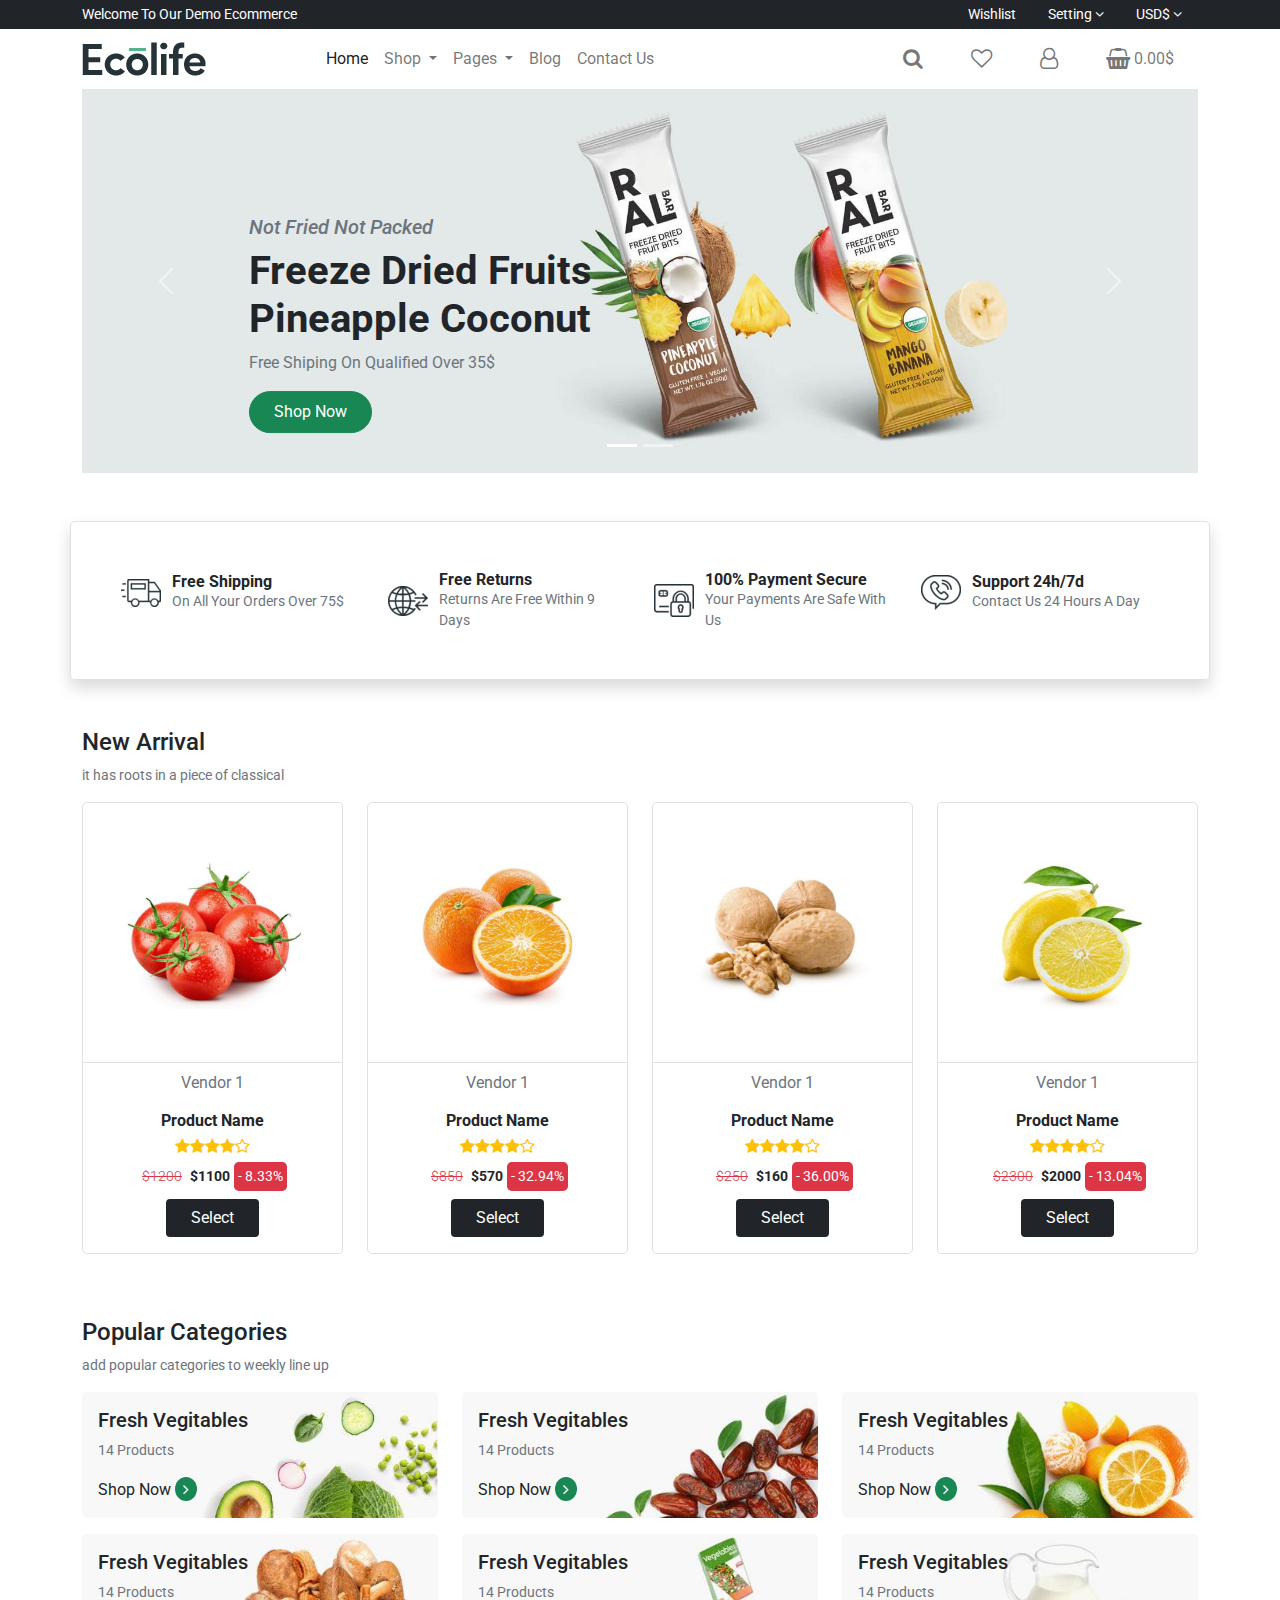
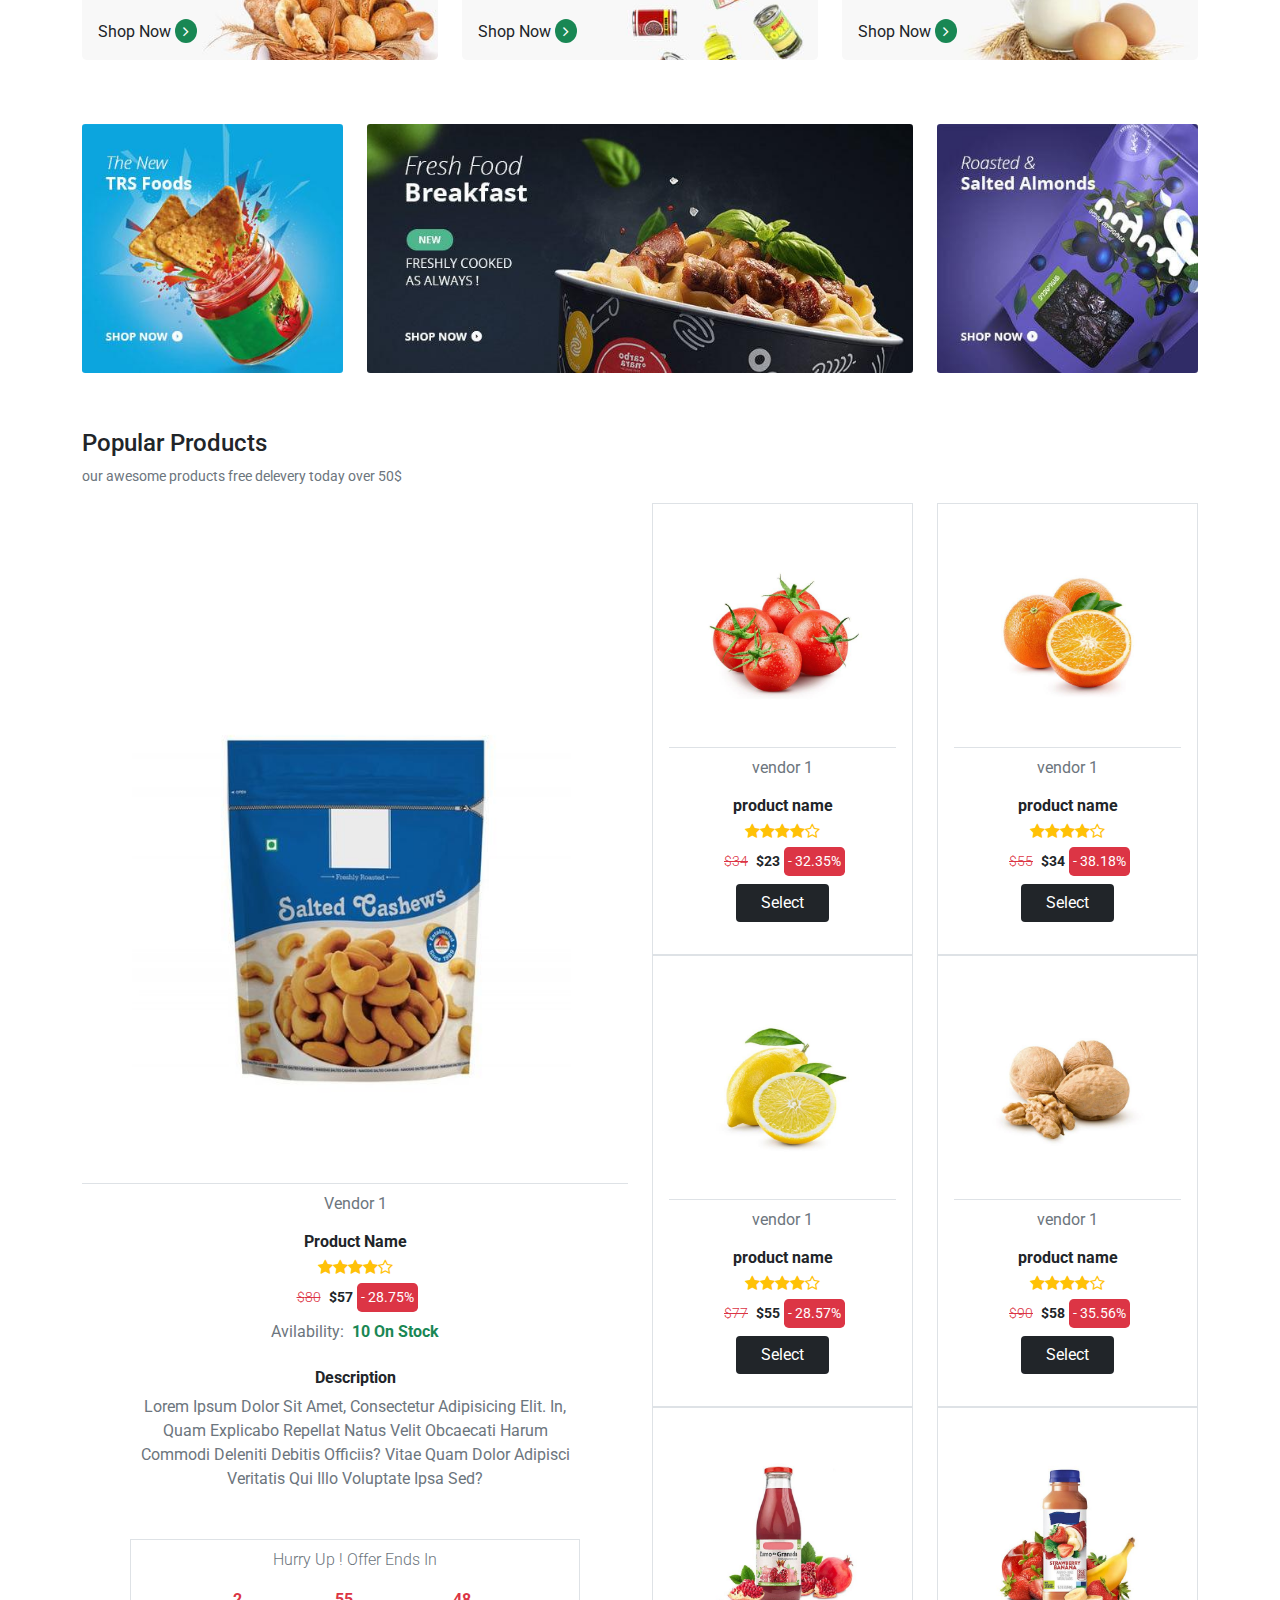
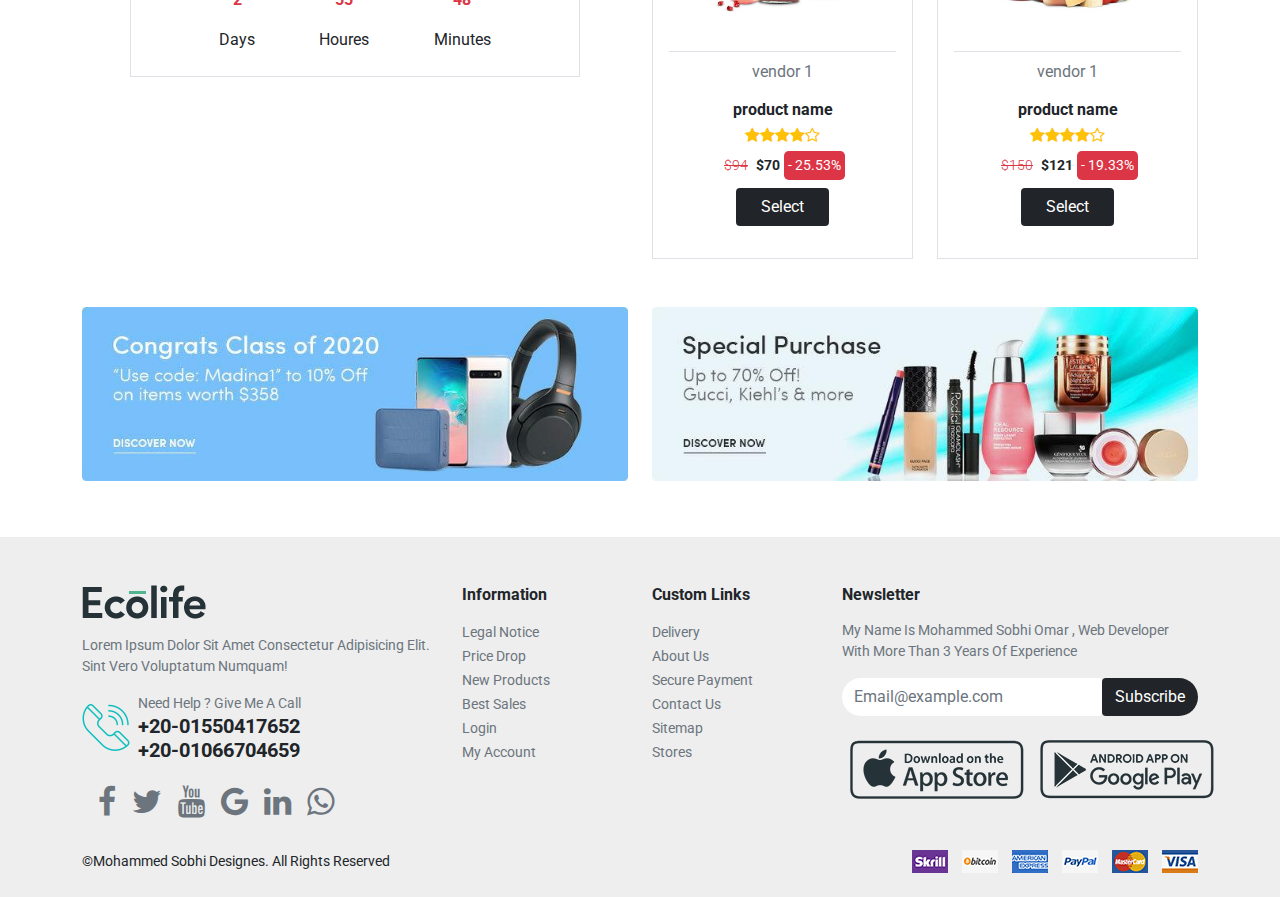
==== index.html @ a6cfed55 "first commit" ====
<!DOCTYPE html>
<html lang="en">

<head>
    <meta charset="UTF-8">
    <meta http-equiv="X-UA-Compatible" content="IE=edge">
    <meta name="viewport" content="width=device-width, initial-scale=1.0">
    <link rel="stylesheet" href="css/font-awesome.min.css" />
    <!--font awesome-->
    <link rel="stylesheet" href="css/bootstrap.css">
    <!--owlcarousel-->
    <link rel="stylesheet" href="css/owl.theme.default.css">
    <link rel="stylesheet" href="css/owl.carousel.min.css">
    <!--bootstrap-->
    <link rel="stylesheet" href="css/style.css">
    <!--main style css file-->
    <meta name="description"
        content="the Description Of The Website Will Be Written Here - write the full description for the best seo">
    <title>Ecommerce WebSite no.3 - Home page </title>
</head>

<body>
    <!-- start header  -->
    <header>
        <!-- topheader  -->
        <div class="top-header small d-none d-md-block py-1 bg-dark text-white ">
            <div class="container">
                <div class="d-flex  justify-content-between align-items-center">
                    <p class="mb-0">Welcome To Our Demo Ecommerce</p>
                    <ul class="d-flex list-unstyled mb-0">
                        <li class=""><a href="#" class="mx-3 text-white text-decoration-none">Wishlist</a></li>
                        <li class=""><a href="#" class="mx-3 text-white text-decoration-none">Setting <i
                                    class="fa fa-angle-down"></i></a></li>
                        <li class=""><a href="#" class="mx-3 text-white text-decoration-none">USD$ <i
                                    class="fa fa-angle-down"></i></a></li>
                    </ul>
                </div>
            </div>
        </div>
        <!-- end top header  -->
        <!-- main navbar  -->
        <nav class="navbar navbar-expand-lg navbar-light ">
            <div class="container ">
                <a class="navbar-brand" href="index.html"><img src="images/logo.png" alt=""></a>
                <button class="navbar-toggler" type="button" data-bs-toggle="collapse"
                    data-bs-target="#navbarSupportedContent" aria-controls="navbarSupportedContent"
                    aria-expanded="false" aria-label="Toggle navigation">
                    <i class=" fa fa-bars"></i>
                </button>
                <div class="collapse navbar-collapse" id="navbarSupportedContent">
                    <ul class="navbar-nav me-auto mb-2 mb-lg-0 ms-lg-5 ps-lg-5">
                        <li class="nav-item">
                            <a class="nav-link active" aria-current="page" href="index.html">Home</a>
                        </li>
                        <li class="nav-item dropdown">
                            <a class="nav-link dropdown-toggle" href="#" id="navbarDropdown" role="button"
                                data-bs-toggle="dropdown" aria-expanded="false">
                                Shop
                            </a>
                            <ul class="dropdown-menu" aria-labelledby="navbarDropdown">
                                <li><a class="dropdown-item" href="#">Action</a></li>
                                <li><a class="dropdown-item" href="#">Another action</a></li>
                                <li>
                                    <hr class="dropdown-divider">
                                </li>
                                <li><a class="dropdown-item" href="#">Something else here</a></li>
                            </ul>
                        </li>
                        <li class="nav-item dropdown">
                            <a class="nav-link dropdown-toggle" href="#" id="navbarDropdown" role="button"
                                data-bs-toggle="dropdown" aria-expanded="false">
                                Pages
                            </a>
                            <ul class="dropdown-menu" aria-labelledby="navbarDropdown">
                                <li><a class="dropdown-item" href="#">About Us</a></li>
                                <li>
                                    <hr class="dropdown-divider">
                                </li>
                                <li><a class="dropdown-item" href="#">Contact Us</a></li>
                                <li>
                                    <hr class="dropdown-divider">
                                </li>
                                <li><a class="dropdown-item" href="#">FAQs</a></li>
                            </ul>
                        </li>
                        <li class="nav-item">
                            <a class="nav-link" href="pages/blog.html">Blog</a>
                        </li>
                        <li class="nav-item">
                            <a class="nav-link" href="pages/contact.html">
                                Contact Us
                            </a>
                        </li>

                    </ul>
                    <ul class="navbar-nav flex-row">
                        <li class="nav-item">
                            <a class="nav-link mx-3" href="#">
                                <i class="fa fa-search fa-lg"></i>
                            </a>
                        </li>
                        <li class="nav-item">
                            <a class="nav-link mx-3" href="pages/wishlist.html">
                                <i class="fa  fa-heart-o fa-lg"></i>
                            </a>
                        </li>
                        <li class="nav-item">
                            <a class="nav-link mx-3" href="pages/account.html">
                                <i class="fa  fa-user-o fa-lg"></i>
                            </a>
                        </li>
                        <li class="nav-item">
                            <a class="nav-link mx-3" href="pages/cart.html">
                                <i class="fa  fa-shopping-basket fa-lg"></i> 0.00$
                            </a>
                        </li>
                    </ul>
                </div>
            </div>
        </nav>

        <!-- end main navbar  -->

    </header>
    <!-- end header  -->
    <!-- start main content  -->
    <main>
        <!-- start slider  -->
        <section class="slider">
            <div class="container">
                <div id="carouselExampleCaptions" class="carousel slide" data-bs-ride="carousel">
                    <div class="carousel-indicators">
                        <button type="button" data-bs-target="#carouselExampleCaptions" data-bs-slide-to="0"
                            class="active" aria-current="true" aria-label="Slide 1"></button>
                        <button type="button" data-bs-target="#carouselExampleCaptions" data-bs-slide-to="1"
                            aria-label="Slide 2"></button>
                    </div>
                    <div class="carousel-inner">
                        <div class="carousel-item active">
                            <img src="images/slider-1.jpg" class="d-block w-100"
                                alt="slider image contains some products">
                            <div class="carousel-caption text-capitalize  text-dark text-start d-none d-md-block">
                                <h5 class="fst-italic text-secondary">not fried not packed</h5>
                                <h1 class="fw-bold">freeze dried fruits<br />pineapple coconut</h1>
                                <p class="text-secondary">free shiping on qualified over 35$</p>
                                <button class="btn btn-success p-2 text-white rounded-pill px-4">Shop Now</button>
                            </div>
                        </div>
                        <div class="carousel-item">
                            <img src="images/slider-2.jpg" class="d-block w-100"
                                alt="slider image contains some products">
                            <div class="carousel-caption text-capitalize  text-dark text-start d-none d-md-block">
                                <h5 class="fst-italic text-secondary">not fried not packed</h5>
                                <h1 class="fw-bold">freeze dried fruits<br />pineapple coconut.</h1>
                                <p class="text-secondary">free shiping on qualified over 35$</p>
                                <button class="btn btn-success p-2 text-white rounded-pill px-4">Shop Now</button>
                            </div>
                        </div>

                    </div>
                    <button class="carousel-control-prev" type="button" data-bs-target="#carouselExampleCaptions"
                        data-bs-slide="prev">
                        <span class="carousel-control-prev-icon" aria-hidden="true"></span>
                        <span class="visually-hidden">Previous</span>
                    </button>
                    <button class="carousel-control-next" type="button" data-bs-target="#carouselExampleCaptions"
                        data-bs-slide="next">
                        <span class="carousel-control-next-icon" aria-hidden="true"></span>
                        <span class="visually-hidden">Next</span>
                    </button>
                </div>
            </div>
        </section>
        <!-- end slider  -->
        <!-- start track order section  -->
        <section class="track-order my-5">
            <div class="container p-5 rounded-3 border shadow">
                <div class="row text-capitalize">
                    <div class="col-md-6 col-lg-3 mb-2 mb-lg-0">
                        <div class="d-flex align-items-center">
                            <img src="images/icons-1_small.png" alt="icon1">
                            <div class="ps-2">
                                <h6 class="mb-0 fw-bold">free shipping </h6>
                                <p class="mb-0 small text-secondary">on all your orders over 75$</p>
                            </div>
                        </div>
                    </div>
                    <div class="col-md-6 col-lg-3 mb-2 mb-lg-0">
                        <div class="d-flex align-items-center">
                            <img src="images/icons-2_small.png" alt="icon2">
                            <div class="ps-2">
                                <h6 class="mb-0 fw-bold">free returns </h6>
                                <p class="mb-0 small text-secondary">returns are free within 9 days</p>
                            </div>
                        </div>
                    </div>
                    <div class="col-md-6 col-lg-3 mb-2 mb-lg-0">
                        <div class="d-flex align-items-center">
                            <img src="images/icons-3_small.png" alt="icon3">
                            <div class="ps-2">
                                <h6 class="mb-0 fw-bold">100% payment secure</h6>
                                <p class="mb-0 small text-secondary">your payments are safe with us</p>
                            </div>
                        </div>
                    </div>
                    <div class="col-md-6 col-lg-3 mb-2 mb-lg-0">
                        <div class="d-flex align-items-center">
                            <img src="images/icons-4_small.png" alt="icon4">
                            <div class="ps-2">
                                <h6 class="mb-0 fw-bold">support 24h/7d</h6>
                                <p class="mb-0 small text-secondary">contact us 24 hours a day</p>
                            </div>
                        </div>
                    </div>
                </div>
            </div>
        </section>
        <!-- end track order section  -->
        <!-- new arrival section  -->
        <section class="new-arrival my-5">
            <div class="container">
                <h4 class="text-capitalize">new arrival</h4>
                <p class="small text-secondary">it has roots in a piece of classical</p>
                <div class="row">
                    <div class="col-md-3 mb-3">
                        <div class="new-arrival-product text-capitalize text-center border rounded-3">
                            <img src="images/tomato.jpg" class="img-fluid p-3 border-bottom" alt="tomato pic">
                            <p class="text-secondary pt-2">vendor 1</p>
                            <h6 class="fw-bold">product name</h6>
                            <div class="stars d-flex justify-content-center">
                                <i class="fa fa-star text-warning"></i>
                                <i class="fa fa-star text-warning"></i>
                                <i class="fa fa-star text-warning"></i>
                                <i class="fa fa-star text-warning"></i>
                                <i class="fa fa-star-o text-warning"></i>
                            </div>
                            <div class="price d-flex py-2 justify-content-center align-items-center">
                                <div class="old-price text-danger mx-1 small fw-light text-decoration-line-through">
                                    $<span>1200</span></div>
                                <div class="new-price mx-1 small fw-bold">$<span>1100</span></div>
                                <span class="discount bg-danger text-white small p-1 rounded-3">14%</span>
                            </div>
                            <button class="btn product-details bg-dark text-white px-4 mb-3">Select</button>
                        </div>
                    </div>
                    <div class="col-md-3 mb-3">
                        <div class="new-arrival-product text-capitalize text-center border rounded-3">
                            <img src="images/orange.jpg" class="img-fluid p-3 border-bottom" alt="tomato pic">
                            <p class="text-secondary pt-2">vendor 1</p>
                            <h6 class="fw-bold">product name</h6>
                            <div class="stars d-flex justify-content-center">
                                <i class="fa fa-star text-warning"></i>
                                <i class="fa fa-star text-warning"></i>
                                <i class="fa fa-star text-warning"></i>
                                <i class="fa fa-star text-warning"></i>
                                <i class="fa fa-star-o text-warning"></i>
                            </div>
                            <div class="price d-flex py-2 justify-content-center align-items-center">
                                <div class="old-price text-danger mx-1 small fw-light text-decoration-line-through">
                                    $<span>850</span></div>
                                <div class="new-price mx-1 small fw-bold">$<span>570</span></div>
                                <span class="discount bg-danger text-white small p-1 rounded-3"></span>
                            </div>
                            <button class="btn product-details bg-dark text-white px-4 mb-3">Select</button>
                        </div>
                    </div>
                    <div class="col-md-3 mb-3">
                        <div class="new-arrival-product text-capitalize text-center border rounded-3">
                            <img src="images/camel-eye.jpg" class="img-fluid p-3 border-bottom" alt="tomato pic">
                            <p class="text-secondary pt-2">vendor 1</p>
                            <h6 class="fw-bold">product name</h6>
                            <div class="stars d-flex justify-content-center">
                                <i class="fa fa-star text-warning"></i>
                                <i class="fa fa-star text-warning"></i>
                                <i class="fa fa-star text-warning"></i>
                                <i class="fa fa-star text-warning"></i>
                                <i class="fa fa-star-o text-warning"></i>
                            </div>
                            <div class="price d-flex py-2 justify-content-center align-items-center">
                                <div class="old-price text-danger mx-1 small fw-light text-decoration-line-through">
                                    $<span>250</span></div>
                                <div class="new-price mx-1 small fw-bold">$<span>160</span></div>
                                <span class="discount bg-danger text-white small p-1 rounded-3"></span>
                            </div>
                            <button class="btn product-details bg-dark text-white px-4 mb-3">Select</button>
                        </div>
                    </div>
                    <div class="col-md-3 mb-3">
                        <div class="new-arrival-product text-capitalize text-center border rounded-3">
                            <img src="images/watermelon.jpg" class="img-fluid p-3 border-bottom" alt="tomato pic">
                            <p class="text-secondary pt-2">vendor 1</p>
                            <h6 class="fw-bold">product name</h6>
                            <div class="stars d-flex justify-content-center">
                                <i class="fa fa-star text-warning"></i>
                                <i class="fa fa-star text-warning"></i>
                                <i class="fa fa-star text-warning"></i>
                                <i class="fa fa-star text-warning"></i>
                                <i class="fa fa-star-o text-warning"></i>
                            </div>
                            <div class="price d-flex py-2 justify-content-center align-items-center">
                                <div class="old-price text-danger mx-1 small fw-light text-decoration-line-through">
                                    $<span>2300</span></div>
                                <div class="new-price mx-1 small fw-bold">$<span>2000</span></div>
                                <span class="discount bg-danger text-white small p-1 rounded-3"></span>
                            </div>
                            <button class="btn product-details bg-dark text-white px-4 mb-3">Select</button>
                        </div>
                    </div>
                </div>
            </div>
        </section>
        <!-- end new arrival section  -->
        <!-- categories section  -->
        <section class="categories my-5">
            <div class="container">
                <h4 class="text-capitalize">popular categories</h4>
                <p class="small text-secondary">add popular categories to weekly line up</p>
                <div class="row">
                    <div class="col-md-4 mb-3">
                        <div class="category-box cat1 p-3 text-capitalize rounded-3">
                            <h5>fresh vegitables</h5>
                            <p class="text-secondary small">14 products</p>
                            <a href="#" class="  text-decoration-none text-dark">shop now <i
                                    class="fa fa-angle-right text-white px-2 py-1 rounded-circle bg-success"></i></a>
                        </div>
                    </div>
                    <div class="col-md-4 mb-3">
                        <div class="category-box cat2 p-3 text-capitalize rounded-3">
                            <h5>fresh vegitables</h5>
                            <p class="text-secondary small">14 products</p>
                            <a href="#" class="  text-decoration-none text-dark">shop now <i
                                    class="fa fa-angle-right text-white px-2 py-1 rounded-circle bg-success"></i></a>
                        </div>
                    </div>
                    <div class="col-md-4 mb-3">
                        <div class="category-box cat3 p-3 text-capitalize rounded-3">
                            <h5>fresh vegitables</h5>
                            <p class="text-secondary small">14 products</p>
                            <a href="#" class="  text-decoration-none text-dark">shop now <i
                                    class="fa fa-angle-right text-white px-2 py-1 rounded-circle bg-success"></i></a>
                        </div>
                    </div>
                    <div class="col-md-4 mb-3">
                        <div class="category-box cat4 p-3 text-capitalize rounded-3">
                            <h5>fresh vegitables</h5>
                            <p class="text-secondary small">14 products</p>
                            <a href="#" class="  text-decoration-none text-dark">shop now <i
                                    class="fa fa-angle-right text-white px-2 py-1 rounded-circle bg-success"></i></a>
                        </div>
                    </div>
                    <div class="col-md-4 mb-3">
                        <div class="category-box cat5 p-3 text-capitalize rounded-3">
                            <h5>fresh vegitables</h5>
                            <p class="text-secondary small">14 products</p>
                            <a href="#" class="  text-decoration-none text-dark">shop now <i
                                    class="fa fa-angle-right text-white px-2 py-1 rounded-circle bg-success"></i></a>
                        </div>
                    </div>
                    <div class="col-md-4 mb-3">
                        <div class="category-box cat6 p-3 text-capitalize rounded-3">
                            <h5>fresh vegitables</h5>
                            <p class="text-secondary small">14 products</p>
                            <a href="#" class="  text-decoration-none text-dark">shop now <i
                                    class="fa fa-angle-right text-white px-2 py-1 rounded-circle bg-success"></i></a>
                        </div>
                    </div>

                </div>
            </div>
        </section>
        <!-- end categories section  -->
        <!-- advertise  -->
        <section class="advertise my-5">
            <div class="container">
                <div class="row">
                    <div class="col-md-3 mb-2">
                        <div class="img-box overflow-hidden"><img class="img-fluid rounded-1 h-100" src="images/1.jpg"
                                alt=""></div>
                    </div>
                    <div class="col-md-6 mb-2">
                        <div class="img-box overflow-hidden"><img class="img-fluid rounded-1 h-100" src="images/2.jpg"
                                alt=""></div>
                    </div>
                    <div class="col-md-3 mb-2">
                        <div class="img-box overflow-hidden"><img class="img-fluid rounded-1 h-100" src="images/3.jpg"
                                alt=""></div>
                    </div>
                </div>
            </div>
        </section>
        <!-- end advertise  -->
        <!-- start products section  -->
        <section class="products my-5">
            <div class="container">
                <h4 class="text-capitalize">popular Products</h4>
                <p class="small text-secondary">our awesome products free delevery today over 50$</p>
                <div class="row align-items-center">
                    <div class="col-md-6">
                        <div class="active-product-box text-center text-capitalize">
                            <img src="images/pop.jpg" class="img-fluid p-3 border-bottom" alt="tomato pic">
                            <p class="text-secondary pt-2">vendor 1</p>
                            <h6 class="fw-bold">product name</h6>
                            <div class="stars d-flex justify-content-center">
                                <i class="fa fa-star text-warning"></i>
                                <i class="fa fa-star text-warning"></i>
                                <i class="fa fa-star text-warning"></i>
                                <i class="fa fa-star text-warning"></i>
                                <i class="fa fa-star-o text-warning"></i>
                            </div>
                            <div class="price d-flex py-2 justify-content-center align-items-center">
                                <div class="old-price text-danger mx-1 small fw-light text-decoration-line-through">
                                    $<span>80</span></div>
                                <div class="new-price mx-1 small fw-bold">$<span>57</span></div>
                                <span class="discount bg-danger text-white small p-1 rounded-3"></span>
                            </div>
                            <div class="d-flex justify-content-center">
                                <span class="text-secondary">avilability: </span>
                                <span class="text-success fw-bold ps-2">10 on stock</span>
                            </div>
                            <div class="description my-4">
                                <h6 class="fw-bold">description</h6>
                                <p class="text-secondary px-5">
                                    Lorem ipsum dolor sit amet, consectetur adipisicing elit. In, quam explicabo
                                    repellat natus velit obcaecati harum commodi deleniti debitis officiis? Vitae quam
                                    dolor adipisci veritatis qui illo voluptate ipsa sed?
                                </p>
                            </div>
                            <div class="offer border m-5 p-2">
                                <p class="text-secondary fw-light">hurry up ! offer ends in </p>
                                <div class="d-flex justify-content-around px-5">
                                    <div class="days ">
                                        <p class="fw-bold text-danger">2</p>
                                        <p>days</p>
                                    </div>
                                    <div class="houres ">
                                        <p class="fw-bold text-danger">55</p>
                                        <p>houres</p>
                                    </div>
                                    <div class="minutes ">
                                        <p class="fw-bold text-danger">48</p>
                                        <p>minutes</p>
                                    </div>
                                </div>
                            </div>
                        </div>
                    </div>
                    <div class="col-md-6">
                        <div class="row">
                            <div class="col-6">
                                <div class="product-box text-center p-3 border">
                                    <img src="images/tomato.jpg" class="img-fluid p-3 border-bottom" alt="tomato pic">
                                    <p class="text-secondary pt-2">vendor 1</p>
                                    <h6 class="fw-bold">product name</h6>
                                    <div class="stars d-flex justify-content-center">
                                        <i class="fa fa-star text-warning"></i>
                                        <i class="fa fa-star text-warning"></i>
                                        <i class="fa fa-star text-warning"></i>
                                        <i class="fa fa-star text-warning"></i>
                                        <i class="fa fa-star-o text-warning"></i>
                                    </div>
                                    <div class="price d-flex py-2 justify-content-center align-items-center">
                                        <div
                                            class="old-price text-danger mx-1 small fw-light text-decoration-line-through">
                                            $<span>34</span></div>
                                        <div class="new-price mx-1 small fw-bold">$<span>23</span></div>
                                        <span class="discount bg-danger text-white small p-1 rounded-3">14%</span>
                                    </div>
                                    <button class="btn product-details bg-dark text-white px-4 mb-3">Select</button>
                                </div>
                            </div>
                            <div class="col-6">
                                <div class="product-box text-center p-3 border">
                                    <img src="images/orange.jpg" class="img-fluid p-3 border-bottom" alt="tomato pic">
                                    <p class="text-secondary pt-2">vendor 1</p>
                                    <h6 class="fw-bold">product name</h6>
                                    <div class="stars d-flex justify-content-center">
                                        <i class="fa fa-star text-warning"></i>
                                        <i class="fa fa-star text-warning"></i>
                                        <i class="fa fa-star text-warning"></i>
                                        <i class="fa fa-star text-warning"></i>
                                        <i class="fa fa-star-o text-warning"></i>
                                    </div>
                                    <div class="price d-flex py-2 justify-content-center align-items-center">
                                        <div
                                            class="old-price text-danger mx-1 small fw-light text-decoration-line-through">
                                            $<span>55</span></div>
                                        <div class="new-price mx-1 small fw-bold">$<span>34</span></div>
                                        <span class="discount bg-danger text-white small p-1 rounded-3">14%</span>
                                    </div>
                                    <button class="btn product-details bg-dark text-white px-4 mb-3">Select</button>
                                </div>
                            </div>
                            <div class="col-6">
                                <div class="product-box text-center p-3 border">
                                    <img src="images/watermelon.jpg" class="img-fluid p-3 border-bottom"
                                        alt="tomato pic">
                                    <p class="text-secondary pt-2">vendor 1</p>
                                    <h6 class="fw-bold">product name</h6>
                                    <div class="stars d-flex justify-content-center">
                                        <i class="fa fa-star text-warning"></i>
                                        <i class="fa fa-star text-warning"></i>
                                        <i class="fa fa-star text-warning"></i>
                                        <i class="fa fa-star text-warning"></i>
                                        <i class="fa fa-star-o text-warning"></i>
                                    </div>
                                    <div class="price d-flex py-2 justify-content-center align-items-center">
                                        <div
                                            class="old-price text-danger mx-1 small fw-light text-decoration-line-through">
                                            $<span>77</span></div>
                                        <div class="new-price mx-1 small fw-bold">$<span>55</span></div>
                                        <span class="discount bg-danger text-white small p-1 rounded-3">14%</span>
                                    </div>
                                    <button class="btn product-details bg-dark text-white px-4 mb-3">Select</button>
                                </div>
                            </div>
                            <div class="col-6">
                                <div class="product-box text-center p-3 border">
                                    <img src="images/camel-eye.jpg" class="img-fluid p-3 border-bottom"
                                        alt="tomato pic">
                                    <p class="text-secondary pt-2">vendor 1</p>
                                    <h6 class="fw-bold">product name</h6>
                                    <div class="stars d-flex justify-content-center">
                                        <i class="fa fa-star text-warning"></i>
                                        <i class="fa fa-star text-warning"></i>
                                        <i class="fa fa-star text-warning"></i>
                                        <i class="fa fa-star text-warning"></i>
                                        <i class="fa fa-star-o text-warning"></i>
                                    </div>
                                    <div class="price d-flex py-2 justify-content-center align-items-center">
                                        <div
                                            class="old-price text-danger mx-1 small fw-light text-decoration-line-through">
                                            $<span>90</span></div>
                                        <div class="new-price mx-1 small fw-bold">$<span>58</span></div>
                                        <span class="discount bg-danger text-white small p-1 rounded-3">14%</span>
                                    </div>
                                    <button class="btn product-details bg-dark text-white px-4 mb-3">Select</button>
                                </div>
                            </div>
                            <div class="col-6">
                                <div class="product-box text-center p-3 border">
                                    <img src="images/katchep.jpg" class="img-fluid p-3 border-bottom" alt="tomato pic">
                                    <p class="text-secondary pt-2">vendor 1</p>
                                    <h6 class="fw-bold">product name</h6>
                                    <div class="stars d-flex justify-content-center">
                                        <i class="fa fa-star text-warning"></i>
                                        <i class="fa fa-star text-warning"></i>
                                        <i class="fa fa-star text-warning"></i>
                                        <i class="fa fa-star text-warning"></i>
                                        <i class="fa fa-star-o text-warning"></i>
                                    </div>
                                    <div class="price d-flex py-2 justify-content-center align-items-center">
                                        <div
                                            class="old-price text-danger mx-1 small fw-light text-decoration-line-through">
                                            $<span>94</span></div>
                                        <div class="new-price mx-1 small fw-bold">$<span>70</span></div>
                                        <span class="discount bg-danger text-white small p-1 rounded-3">14%</span>
                                    </div>
                                    <button class="btn product-details bg-dark text-white px-4 mb-3">Select</button>
                                </div>
                            </div>
                            <div class="col-6">
                                <div class="product-box text-center p-3 border">
                                    <img src="images/panana.jpg" class="img-fluid p-3 border-bottom" alt="tomato pic">
                                    <p class="text-secondary pt-2">vendor 1</p>
                                    <h6 class="fw-bold">product name</h6>
                                    <div class="stars d-flex justify-content-center">
                                        <i class="fa fa-star text-warning"></i>
                                        <i class="fa fa-star text-warning"></i>
                                        <i class="fa fa-star text-warning"></i>
                                        <i class="fa fa-star text-warning"></i>
                                        <i class="fa fa-star-o text-warning"></i>
                                    </div>
                                    <div class="price d-flex py-2 justify-content-center align-items-center">
                                        <div
                                            class="old-price text-danger mx-1 small fw-light text-decoration-line-through">
                                            $<span>150</span></div>
                                        <div class="new-price mx-1 small fw-bold">$<span>121</span></div>
                                        <span class="discount bg-danger text-white small p-1 rounded-3">14%</span>
                                    </div>
                                    <button class="btn product-details bg-dark text-white px-4 mb-3">Select</button>
                                </div>
                            </div>
                        </div>
                    </div>
                </div>
            </div>
        </section>
        <!-- end products section  -->
        <!-- advertise2  -->
        <section class="advertise my-5">
            <div class="container">
                <div class="row">
                    <div class="col-md-6 mb-2">
                        <div class="img-box overflow-hidden">
                            <img class=" rounded-1 w-100" src="images/banner-menu-3.jpg" alt="ad 2">
                        </div>
                    </div>
                    <div class="col-md-6 mb-2">
                        <div class="img-box overflow-hidden">
                            <img class=" rounded-1 w-100" src="images/banner-menu-4.jpg" alt="ad 2">
                        </div>
                    </div>
                </div>
        </section>
        <!-- end advertise2  -->
        <!-- scrol to top button  -->
        <div class="scrol-top position-fixed   overflow-hidden rounded-circle">
            <div class="icon bg-dark p-3">
                <i class="fa fa-angle-up fa-2x text-white"></i>
            </div>
        </div>
        <!-- end scrol to top button  -->
    </main>
    <!-- end main content  -->
    <!-- start footer  -->
    <footer class="pt-5 pb-3 text-capitalize bg-e">
        <div class="container">
            <div class="row">
                <div class="col-md-4">
                    <div class="footer-logo mb-3">
                        <img src="images/logo.png" alt="">
                    </div>
                    <p class="text-secondary small">Lorem ipsum dolor sit amet consectetur adipisicing elit. Sint vero
                        voluptatum numquam!</p>
                    <div class="d-flex align-items-center">
                        <img src="images/phone.png" class="h-100" alt="phone image">
                        <div class="ms-2">
                            <p class="mb-0 text-secondary small">need help ? give me a call</p>
                            <h5 class="fw-bold mb-0">+20-01550417652</h5>
                            <h5 class="fw-bold mb-0">+20-01066704659</h5>
                        </div>
                    </div>
                    <div class="social d-flex my-4 text-secondary">
                        <i class="fa fa-facebook ms-3 fa-2x"></i>
                        <i class="fa fa-twitter ms-3 fa-2x"></i>
                        <i class="fa fa-youtube ms-3 fa-2x"></i>
                        <i class="fa fa-google ms-3 fa-2x"></i>
                        <i class="fa fa-linkedin ms-3 fa-2x"></i>
                        <i class="fa fa-whatsapp ms-3 fa-2x"></i>
                    </div>
                </div>
                <div class="col-6 col-md-2">
                    <h6 class="mb-3 fw-bold">information</h6>
                    <ul class="list-unstyled">
                        <li><a class="small text-secondary text-decoration-none" href="#">legal notice</a></li>
                        <li><a class="small text-secondary text-decoration-none" href="#">price drop</a></li>
                        <li><a class="small text-secondary text-decoration-none" href="#">new products</a></li>
                        <li><a class="small text-secondary text-decoration-none" href="#">best sales</a></li>
                        <li><a class="small text-secondary text-decoration-none" href="#">login</a></li>
                        <li><a class="small text-secondary text-decoration-none" href="#">my account</a></li>
                    </ul>
                </div>
                <div class="col-6 col-md-2">

                    <h6 class="mb-3 fw-bold">custom links</h6>
                    <ul class="list-unstyled">
                        <li><a class="small text-secondary text-decoration-none" href="#">delivery</a></li>
                        <li><a class="small text-secondary text-decoration-none" href="#">about us</a></li>
                        <li><a class="small text-secondary text-decoration-none" href="#">secure payment</a></li>
                        <li><a class="small text-secondary text-decoration-none" href="#">contact us</a></li>
                        <li><a class="small text-secondary text-decoration-none" href="#">sitemap</a></li>
                        <li><a class="small text-secondary text-decoration-none" href="#">stores</a></li>
                    </ul>
                </div>
                <div class=" col-md-4">
                    <h6 class="mb-3 fw-bold">newsletter</h6>
                    <p class="text-secondary small pe-2">my name is mohammed sobhi omar , web developer with more than 3
                        years of experience </p>
                    <div class="rounded-pill d-flex overflow-hidden">
                        <input type="text" class="form-control border-0" placeholder="Email@example.com">
                        <button class="btn bg-dark text-white">Subscribe</button>
                    </div>
                    <div class="d-flex py-3">
                        <img class="p-2" src="images/app_store_medium.png" alt="app store">
                        <img class="p-2" src="images/google_play_medium.png" alt="google play store">
                    </div>
                </div>


            </div>
            <div class=" my-2 small d-flex align-items-center justify-content-between flex-wrap">
                <p class="mb-lg-0">&copy;Mohammed sobhi designes. all rights reserved</p>
                <img src="images/payment_large.png" alt="">
            </div>
        </div>
    </footer>
    <!-- end footer  -->
    <script src="js/jquery.js"></script> <!-- jquery-->
    <script src="js/owl.carousel.js"></script> <!-- owlcarousel-->
    <script src="js/bootstrap.js"></script> <!-- bootstrap-->
    <script src="js/main.js"></script>

</body>

</html>
---- css/style.css ----
@import url("https://fonts.googleapis.com/css2?family=Roboto:ital,wght@0,300;0,500;0,700;0,900;1,500;1,700&display=swap");
* {
  font-family: Roboto;
}

.bg-e {
  background-color: #eee;
}

.scrol-top {
  bottom: 25px;
  right: 25px;
  cursor: pointer;
  z-index: 300;
  display: none;
  -webkit-transition: display .5s;
  transition: display .5s;
}

main .slider .carousel-caption {
  top: 50%;
  -webkit-transform: translateY(-50%);
          transform: translateY(-50%);
}

main .categories .category-box {
  -webkit-transition: 0.5s;
  transition: 0.5s;
  background-size: 100%;
}

main .categories .category-box:hover {
  -webkit-box-shadow: 0px 0px 12px #999;
          box-shadow: 0px 0px 12px #999;
  -webkit-transform: translateY(-5px);
          transform: translateY(-5px);
}

main .categories .category-box.cat1 {
  background-image: url(../images//thumb-1.jpg);
}

main .categories .category-box.cat2 {
  background-image: url(../images//thumb-2.jpg);
}

main .categories .category-box.cat3 {
  background-image: url(../images//thumb-3.jpg);
}

main .categories .category-box.cat4 {
  background-image: url(../images//thumb-4.jpg);
}

main .categories .category-box.cat5 {
  background-image: url(../images//thumb-5.jpg);
}

main .categories .category-box.cat6 {
  background-image: url(../images//thumb-6.jpg);
}

main .advertise img {
  -webkit-transition: 0.5s;
  transition: 0.5s;
  cursor: pointer;
}

main .advertise img:hover {
  -webkit-transform: scale(1.1);
          transform: scale(1.1);
}

main .page .page-head {
  background-image: url(../images/slider-1.jpg);
}

main .product img.active {
  border-color: #444 !important;
}
/*# sourceMappingURL=style.css.map */
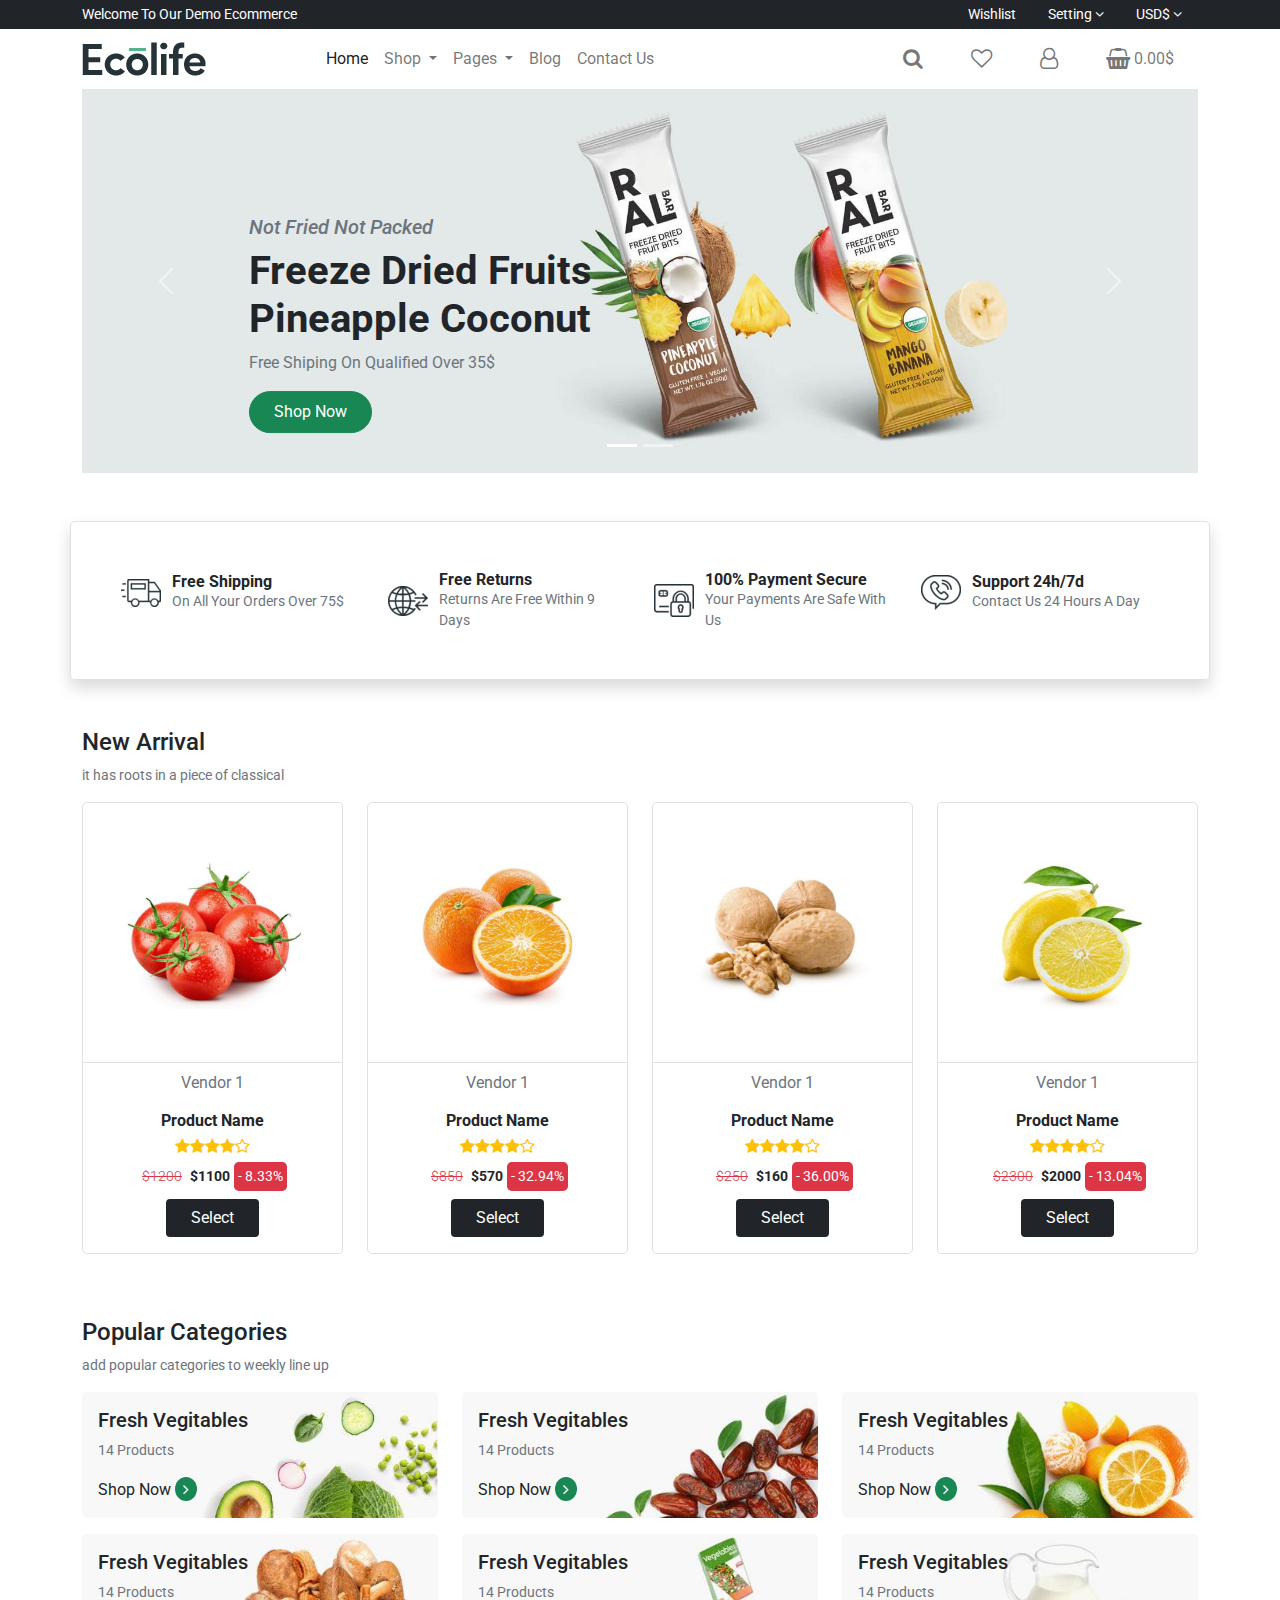
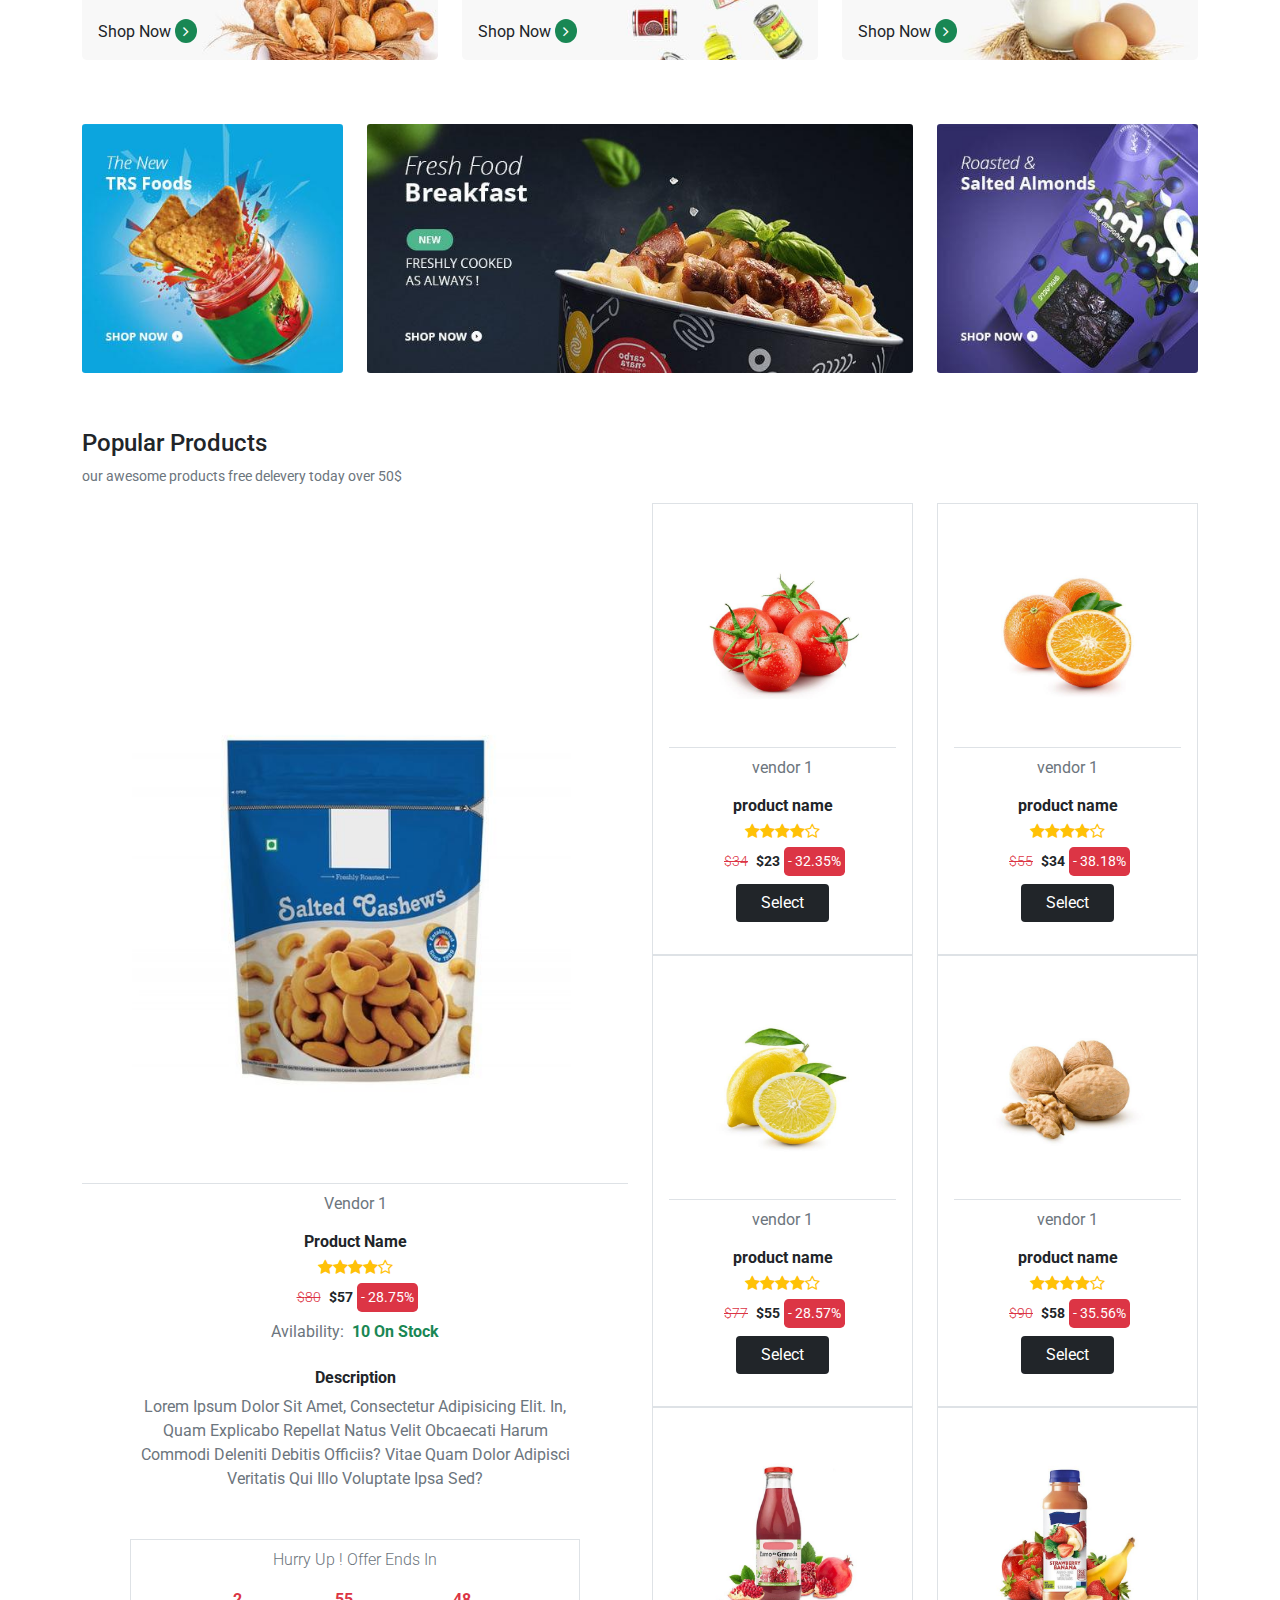
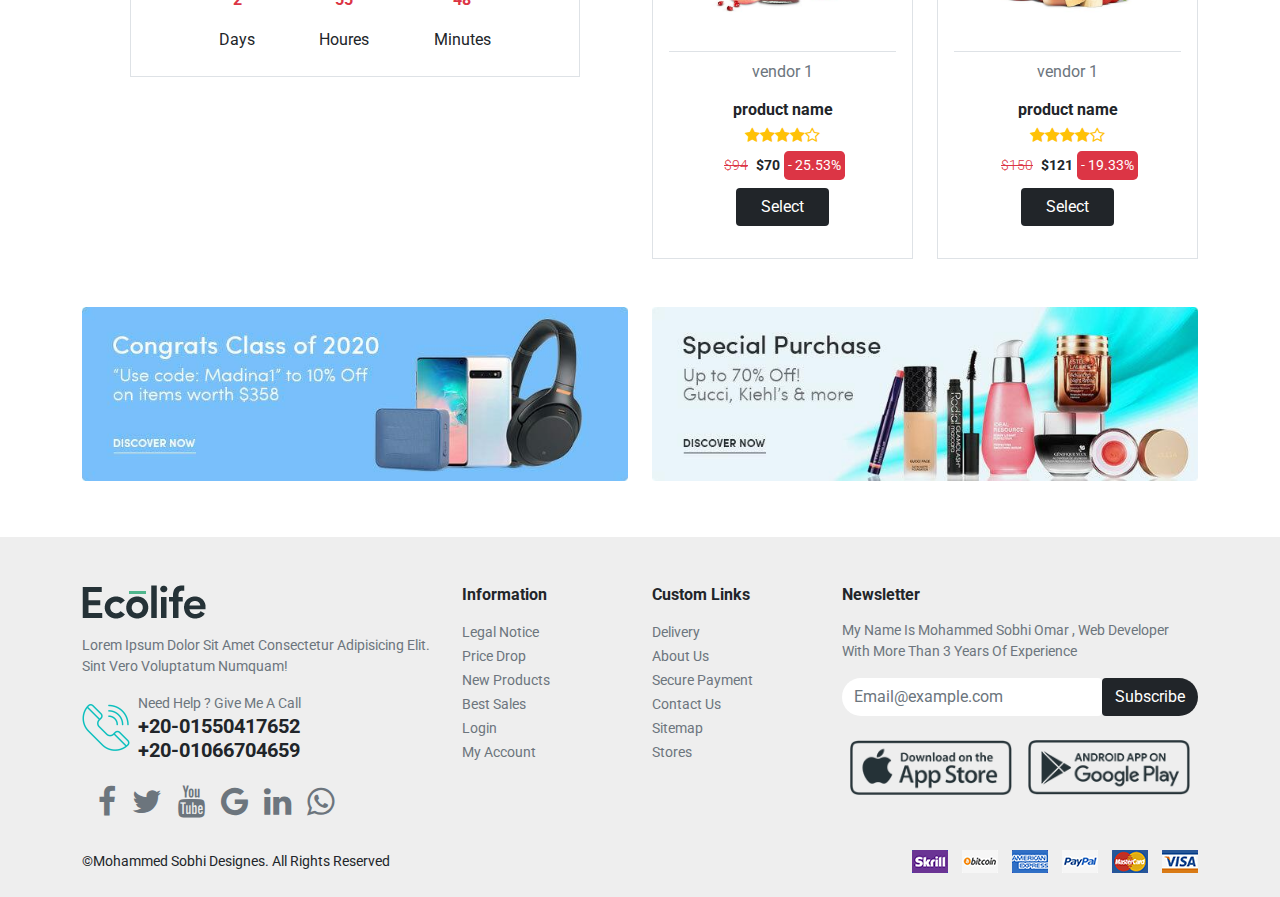
==== commit 40d0117f: "add blog page and fix some pictures bugs" ====
--- a/index.html
+++ b/index.html
@@ -23,16 +23,66 @@
     <!-- start header  -->
     <header>
         <!-- topheader  -->
-        <div class="top-header small d-none d-md-block py-1 bg-dark text-white ">
+        <div class="top-header  position-relative small d-none d-md-block bg-dark text-white ">
             <div class="container">
                 <div class="d-flex  justify-content-between align-items-center">
                     <p class="mb-0">Welcome To Our Demo Ecommerce</p>
                     <ul class="d-flex list-unstyled mb-0">
-                        <li class=""><a href="#" class="mx-3 text-white text-decoration-none">Wishlist</a></li>
-                        <li class=""><a href="#" class="mx-3 text-white text-decoration-none">Setting <i
-                                    class="fa fa-angle-down"></i></a></li>
-                        <li class=""><a href="#" class="mx-3 text-white text-decoration-none">USD$ <i
-                                    class="fa fa-angle-down"></i></a></li>
+                        <li class=" py-1">
+                            <a href="pages/wishlist.html" class="mx-3 text-white text-decoration-none">Wishlist</a>
+                        </li>
+                        <li class="menu  py-1">
+                            <a href="#" class="mx-3 text-white  text-decoration-none">Setting
+                                <i class="fa fa-angle-down"></i>
+                            </a>
+                            <div class="sub-menu position-absolute bg-white ">
+                                <ul class="list-unstyled px-4">
+                                    <li class=" border-bottom py-2">
+                                        <a class="text-decoration-none " href="#">My Account</a>
+                                    </li>
+                                    <li class=" border-bottom py-2">
+                                        <a class="text-decoration-none " href="#">Checkout</a>
+                                    </li>
+                                    <li class=" border-bottom py-2">
+                                        <a class="text-decoration-none " href="#">Login</a>
+                                    </li>
+                                    <li class=" border-bottom py-2">
+                                        <a class="text-decoration-none " href="#">Create Account</a>
+                                    </li>
+                                </ul>
+                            </div>
+                        </li>
+
+                        <li class="menu py-1">
+                            <a href="#" class="mx-3 text-white text-decoration-none">USD$
+                                <i class="fa fa-angle-down"></i>
+                            </a>
+                            <div class="sub-menu position-absolute bg-white ">
+                                <ul class="list-unstyled px-4">
+                                    <li class=" border-bottom py-2">
+                                        <a class="text-decoration-none " href="#">USD - Dollar</a>
+                                    </li>
+                                    <li class=" border-bottom py-2">
+                                        <a class="text-decoration-none " href="#">EGP - EG Pound</a>
+                                    </li>
+                                    <li class=" border-bottom py-2">
+                                        <a class="text-decoration-none " href="#">EUR - Euro</a>
+                                    </li>
+                                    <li class=" border-bottom py-2">
+                                        <a class="text-decoration-none " href="#">INR - IN Rubee</a>
+                                    </li>
+                                    <li class=" border-bottom py-2">
+                                        <a class="text-decoration-none " href="#">CAD - CAN Dollar</a>
+                                    </li>
+                                    <li class=" border-bottom py-2">
+                                        <a class="text-decoration-none " href="#">AUD - AUS Dollar</a>
+                                    </li>
+                                    <li class=" border-bottom py-2">
+                                        <a class="text-decoration-none " href="#">GBP - British Pound</a>
+                                    </li>
+                                </ul>
+                            </div>
+                        </li>
                     </ul>
                 </div>
             </div>
@@ -671,8 +721,8 @@
                         <button class="btn bg-dark text-white">Subscribe</button>
                     </div>
                     <div class="d-flex py-3">
-                        <img class="p-2" src="images/app_store_medium.png" alt="app store">
-                        <img class="p-2" src="images/google_play_medium.png" alt="google play store">
+                        <img class="p-2 w-50" src="images/app_store_medium.png" alt="app store">
+                        <img class="p-2 w-50" src="images/google_play_medium.png" alt="google play store">
                     </div>
                 </div>
 
--- a/css/style.css
+++ b/css/style.css
@@ -13,8 +13,43 @@
   cursor: pointer;
   z-index: 300;
   display: none;
-  -webkit-transition: display .5s;
-  transition: display .5s;
+  -webkit-transition: display 0.5s;
+  transition: display 0.5s;
+}
+
+.border-green {
+  border-bottom: 3px solid #198754;
+}
+
+header .top-header .menu:hover > .sub-menu {
+  display: block;
+}
+
+header .top-header .menu .sub-menu {
+  -webkit-transition: all 0.3s ease-in-out;
+  transition: all 0.3s ease-in-out;
+  display: none;
+  z-index: 2000;
+  top: 100%;
+}
+
+header .top-header .menu .sub-menu li {
+  -webkit-transition: 0.3s ease-in-out;
+  transition: 0.3s ease-in-out;
+}
+
+header .top-header .menu .sub-menu li:hover {
+  margin-left: 3px;
+}
+
+header .top-header .menu .sub-menu a {
+  -webkit-transition: 0.3s ease-in-out;
+  transition: 0.3s ease-in-out;
+  color: #000;
+}
+
+header .top-header .menu .sub-menu a:hover {
+  color: #f0f;
 }
 
 main .slider .carousel-caption {
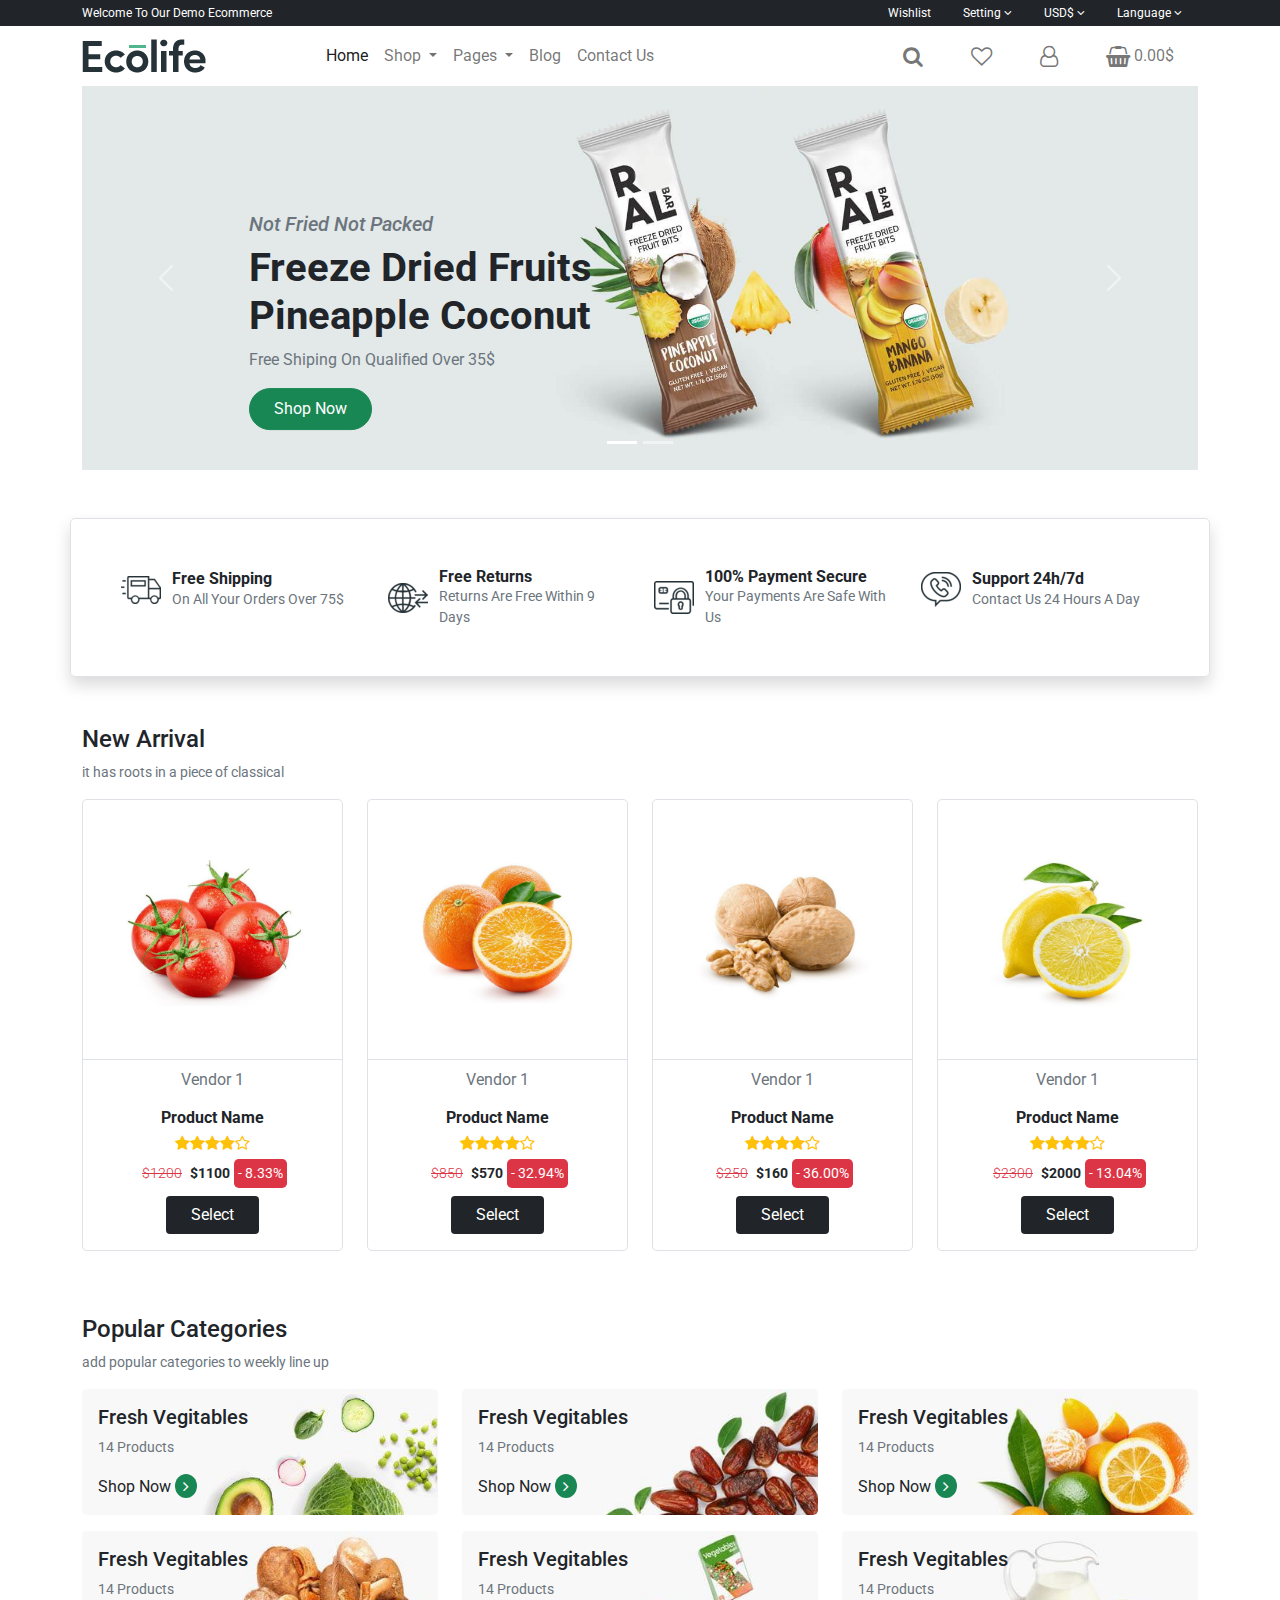
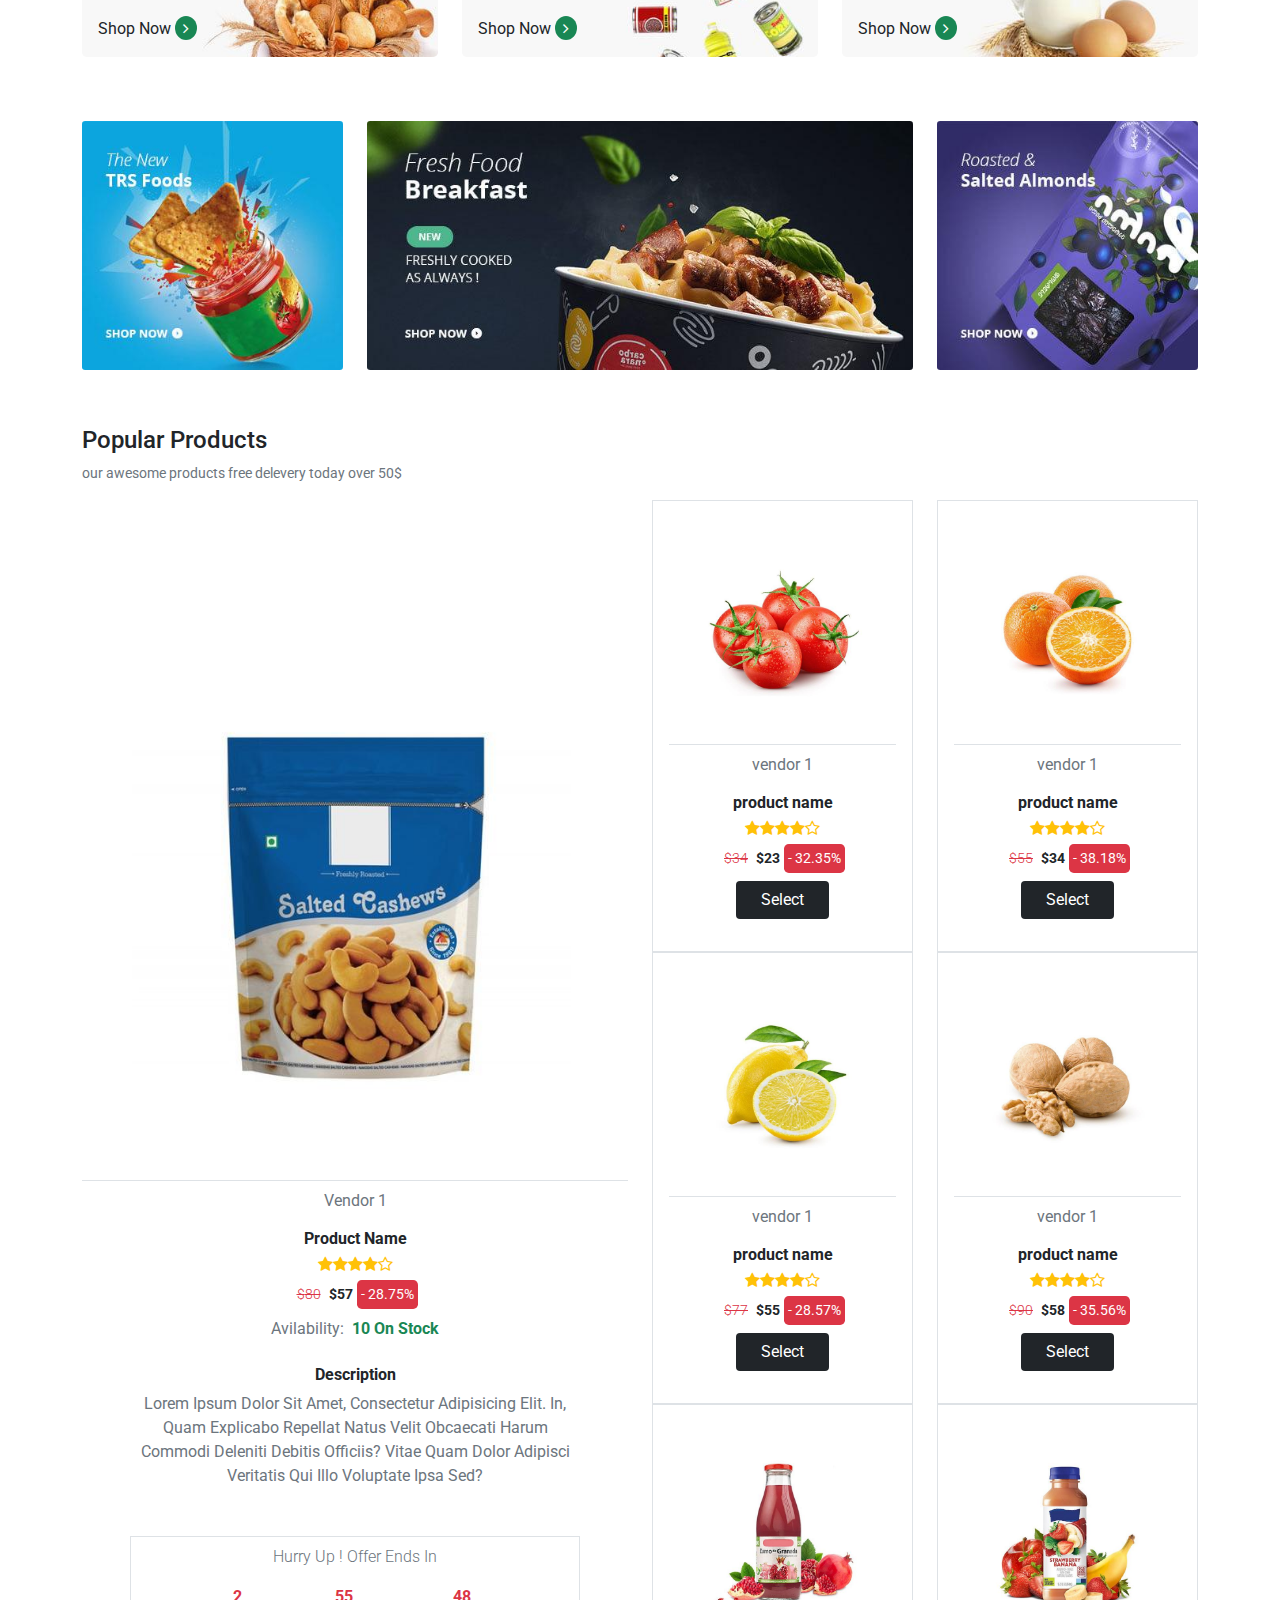
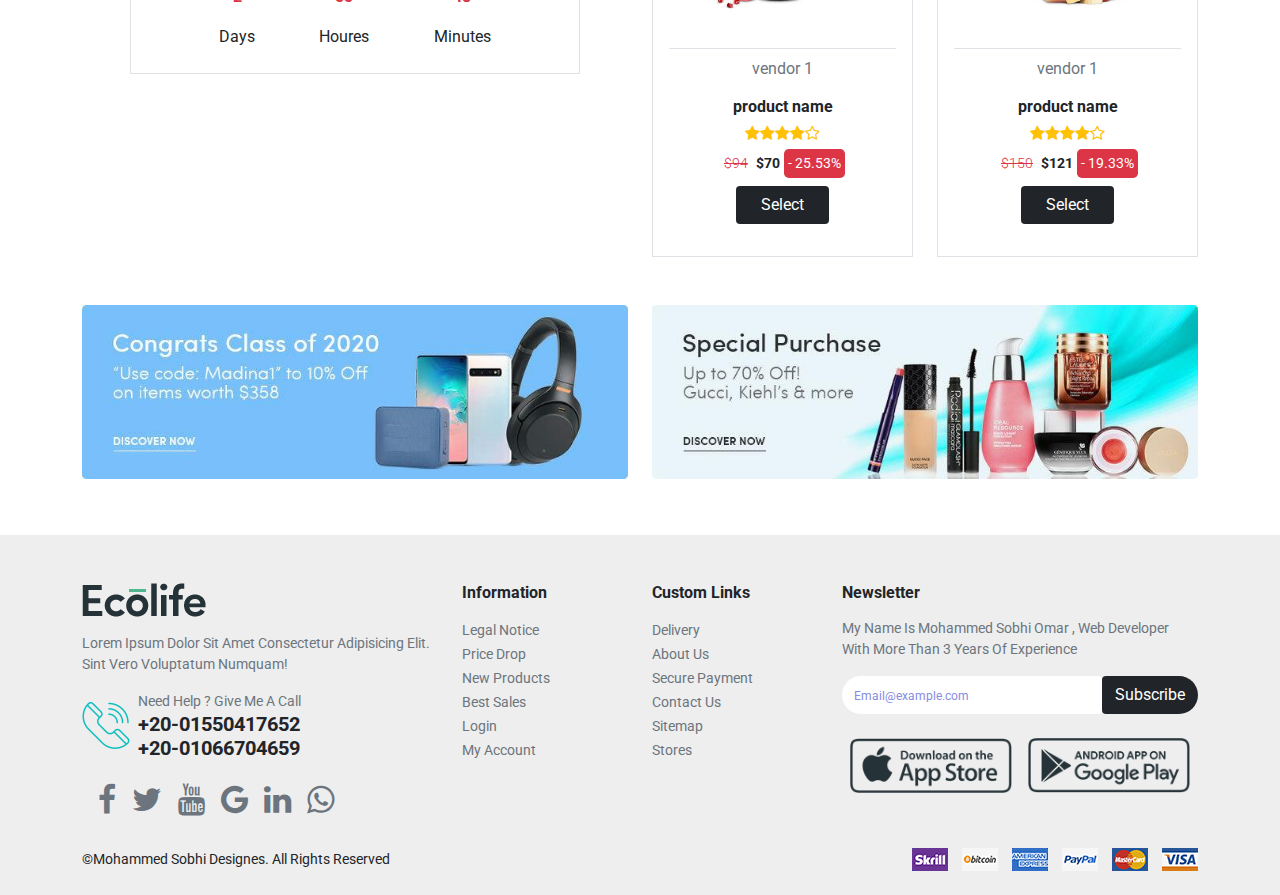
==== commit 519a0f32: "add login page" ====
--- a/index.html
+++ b/index.html
@@ -16,16 +16,16 @@
     <!--main style css file-->
     <meta name="description"
         content="the Description Of The Website Will Be Written Here - write the full description for the best seo">
-    <title>Ecommerce WebSite no.3 - Home page </title>
+    <title>Ecolife - Home page </title>
 </head>
 
 <body>
     <!-- start header  -->
     <header>
         <!-- topheader  -->
-        <div class="top-header  position-relative small d-none d-md-block bg-dark text-white ">
-            <div class="container">
-                <div class="d-flex  justify-content-between align-items-center">
+        <div class="top-header position-relative small d-none d-md-block bg-dark text-white ">
+            <div class="container ">
+                <div class="d-flex small justify-content-between align-items-center">
                     <p class="mb-0">Welcome To Our Demo Ecommerce</p>
                     <ul class="d-flex list-unstyled mb-0">
                         <li class=" py-1">
@@ -80,6 +80,25 @@
                                     <li class=" border-bottom py-2">
                                         <a class="text-decoration-none " href="#">GBP - British Pound</a>
                                     </li>
+                                </ul>
+                            </div>
+                        </li>
+                        <li class="menu py-1">
+                            <a href="#" class="mx-3 text-white text-decoration-none">Language
+                                <i class="fa fa-angle-down"></i>
+                            </a>
+                            <div class="sub-menu position-absolute bg-white ">
+                                <ul class="list-unstyled px-4">
+                                    <li class=" border-bottom py-2">
+                                        <a class="text-decoration-none " href="#">En - United states</a>
+                                    </li>
+                                    <li class=" border-bottom py-2">
+                                        <a class="text-decoration-none " href="#">Fr - France</a>
+                                    </li>
+                                    <li class=" border-bottom py-2">
+                                        <a class="text-decoration-none " href="#">العربيه - مصر</a>
+                                    </li>
+
                                 </ul>
                             </div>
                         </li>
@@ -107,14 +126,70 @@
                                 data-bs-toggle="dropdown" aria-expanded="false">
                                 Shop
                             </a>
-                            <ul class="dropdown-menu" aria-labelledby="navbarDropdown">
-                                <li><a class="dropdown-item" href="#">Action</a></li>
-                                <li><a class="dropdown-item" href="#">Another action</a></li>
-                                <li>
-                                    <hr class="dropdown-divider">
-                                </li>
-                                <li><a class="dropdown-item" href="#">Something else here</a></li>
-                            </ul>
+                            <div class="dropdown-menu shop-dropdown" aria-labelledby="navbarDropdown">
+                                <div class="row p-3">
+                                    <div class="col-lg-3 col-6">
+                                        <h6 class="fw-bold">Mega coloumn</h6>
+                                        <ul class="list-unstyled">
+                                            <li class=""><a href="#" class="text-decoration-none text-secondary">mega
+                                                    sub1</a></li>
+                                            <li class=""><a href="#" class="text-decoration-none text-secondary">mega
+                                                    sub2</a></li>
+                                            <li class=""><a href="#" class="text-decoration-none text-secondary">mega
+                                                    sub3</a></li>
+                                            <li class=""><a href="#" class="text-decoration-none text-secondary">mega
+                                                    sub4</a></li>
+                                        </ul>
+                                    </div>
+                                    <div class="col-lg-3 col-6">
+                                        <h6 class="fw-bold">Mega coloumn</h6>
+                                        <ul class="list-unstyled">
+                                            <li class=""><a href="#" class="text-decoration-none text-secondary">mega
+                                                    sub1</a></li>
+                                            <li class=""><a href="#" class="text-decoration-none text-secondary">mega
+                                                    sub2</a></li>
+                                            <li class=""><a href="#" class="text-decoration-none text-secondary">mega
+                                                    sub3</a></li>
+                                            <li class=""><a href="#" class="text-decoration-none text-secondary">mega
+                                                    sub4</a></li>
+                                        </ul>
+                                    </div>
+                                    <div class="col-lg-3 col-6">
+                                        <h6 class="fw-bold">Mega coloumn</h6>
+                                        <ul class="list-unstyled">
+                                            <li class=""><a href="#" class="text-decoration-none text-secondary">mega
+                                                    sub1</a></li>
+                                            <li class=""><a href="#" class="text-decoration-none text-secondary">mega
+                                                    sub2</a></li>
+                                            <li class=""><a href="#" class="text-decoration-none text-secondary">mega
+                                                    sub3</a></li>
+                                            <li class=""><a href="#" class="text-decoration-none text-secondary">mega
+                                                    sub4</a></li>
+                                        </ul>
+                                    </div>
+                                    <div class="col-lg-3 col-6">
+                                        <h6 class="fw-bold">Mega coloumn</h6>
+                                        <ul class="list-unstyled">
+                                            <li class=""><a href="#" class="text-decoration-none text-secondary">mega
+                                                    sub1</a></li>
+                                            <li class=""><a href="#" class="text-decoration-none text-secondary">mega
+                                                    sub2</a></li>
+                                            <li class=""><a href="#" class="text-decoration-none text-secondary">mega
+                                                    sub3</a></li>
+                                            <li class=""><a href="#" class="text-decoration-none text-secondary">mega
+                                                    sub4</a></li>
+                                        </ul>
+                                    </div>
+                                </div>
+                                <div class="row p-3">
+                                    <div class="col-md rounded-3 overflow-hidden">
+                                        <img src="images/banner-menu-3.jpg" class="img-fluid" alt="adver">
+                                    </div>
+                                    <div class="col-md rounded-3 overflow-hidden">
+                                        <img src="images/banner-menu-4.jpg" class="img-fluid" alt="adver">
+                                    </div>
+                                </div>
+                            </div>
                         </li>
                         <li class="nav-item dropdown">
                             <a class="nav-link dropdown-toggle" href="#" id="navbarDropdown" role="button"
@@ -122,7 +197,7 @@
                                 Pages
                             </a>
                             <ul class="dropdown-menu" aria-labelledby="navbarDropdown">
-                                <li><a class="dropdown-item" href="#">About Us</a></li>
+                                <li><a class="dropdown-item" href="pages/about.html">About Us</a></li>
                                 <li>
                                     <hr class="dropdown-divider">
                                 </li>
@@ -130,7 +205,7 @@
                                 <li>
                                     <hr class="dropdown-divider">
                                 </li>
-                                <li><a class="dropdown-item" href="#">FAQs</a></li>
+                                <li><a class="dropdown-item" href="pages/faq.html">FAQs</a></li>
                             </ul>
                         </li>
                         <li class="nav-item">
@@ -159,10 +234,13 @@
                                 <i class="fa  fa-user-o fa-lg"></i>
                             </a>
                         </li>
-                        <li class="nav-item">
+                        <li class="nav-item cart-icon position-relative">
                             <a class="nav-link mx-3" href="pages/cart.html">
                                 <i class="fa  fa-shopping-basket fa-lg"></i> 0.00$
                             </a>
+                            <div class="cart-box p-5 rounded-3 position-absolute bg-white ">
+                                cart empty
+                            </div>
                         </li>
                     </ul>
                 </div>
@@ -654,8 +732,8 @@
         </section>
         <!-- end advertise2  -->
         <!-- scrol to top button  -->
-        <div class="scrol-top position-fixed   overflow-hidden rounded-circle">
-            <div class="icon bg-dark p-3">
+        <div class="scrol-top position-fixed   overflow-hidden rounded-3">
+            <div class="icon bg-dark p-2">
                 <i class="fa fa-angle-up fa-2x text-white"></i>
             </div>
         </div>
@@ -739,6 +817,7 @@
     <script src="js/owl.carousel.js"></script> <!-- owlcarousel-->
     <script src="js/bootstrap.js"></script> <!-- bootstrap-->
     <script src="js/main.js"></script>
+    <!--main java script file-->
 
 </body>
 
--- a/css/style.css
+++ b/css/style.css
@@ -15,6 +15,26 @@
   display: none;
   -webkit-transition: display 0.5s;
   transition: display 0.5s;
+}
+
+input::-webkit-input-placeholder {
+  font-size: 0.75rem;
+  color: #868cdf !important;
+}
+
+input:-ms-input-placeholder {
+  font-size: 0.75rem;
+  color: #868cdf !important;
+}
+
+input::-ms-input-placeholder {
+  font-size: 0.75rem;
+  color: #868cdf !important;
+}
+
+input::placeholder {
+  font-size: 0.75rem;
+  color: #868cdf !important;
 }
 
 .border-green {
@@ -50,6 +70,24 @@
 
 header .top-header .menu .sub-menu a:hover {
   color: #f0f;
+}
+
+header .nav-item.cart-icon:hover .cart-box {
+  visibility: visible;
+}
+
+header .nav-item.cart-icon .cart-box {
+  visibility: hidden;
+  width: 200px;
+  right: 0;
+  top: 100%;
+  z-index: 233;
+}
+
+@media (min-width: 992px) {
+  header .shop-dropdown {
+    width: 800px;
+  }
 }
 
 main .slider .carousel-caption {
